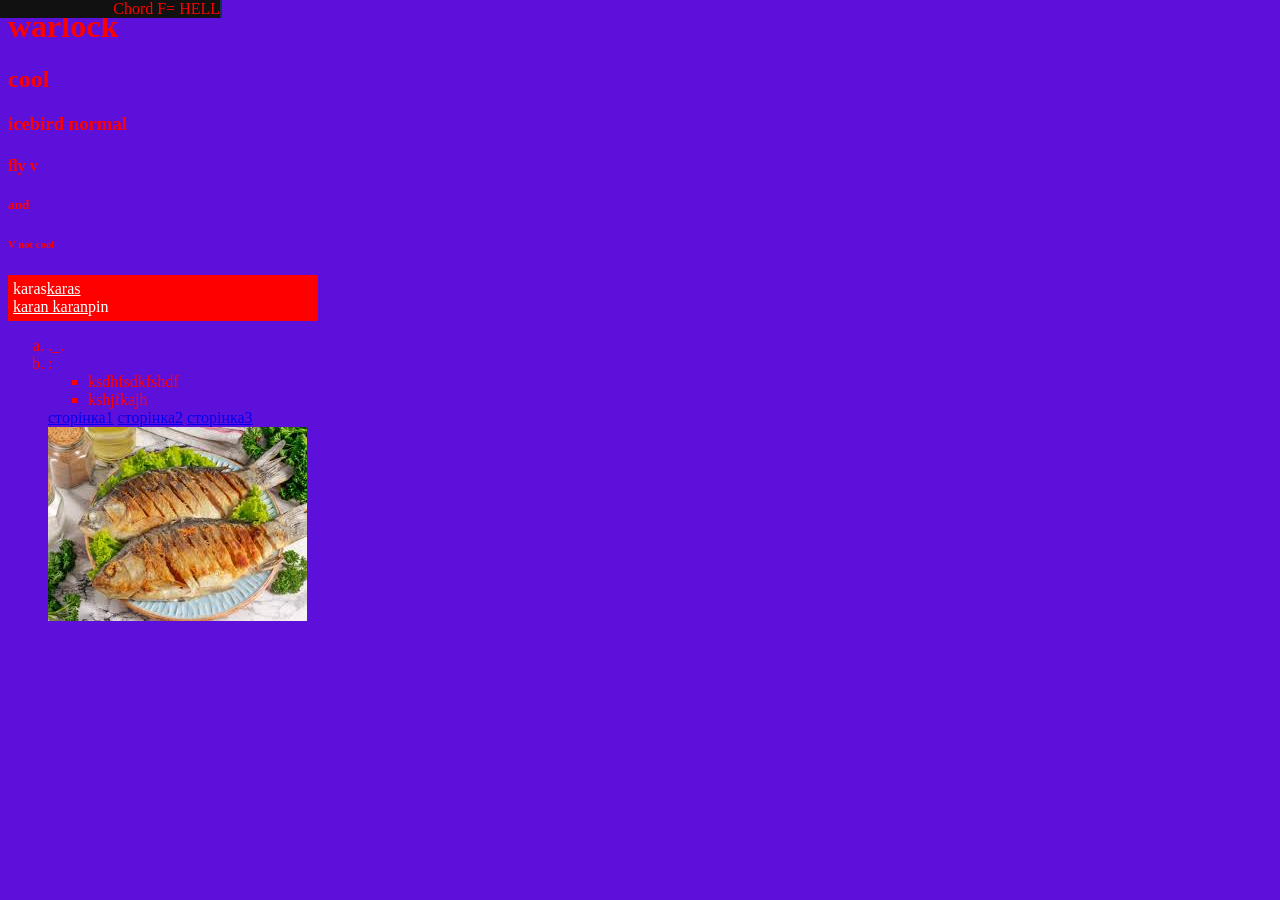
==== index.html @ e0d319b6 "Add files via upload" ====
<doctype html>
    <html>

    <head>
        <title> idk
        </title>
        <link rel="stylesheet" href="style.css">

    </head>

    <body text="red" bgcolor="black">
        <div id="sidebar">
            Chord F= HELL
        </div>
        <div id="content">
            <h1>warlock</h1>
            <h2>cool</h2>
            <h3>icebird normal</h3>
            <h4>fly v</h4>
            <h5>and</h5>
            <h6>V not cool</h6>
            <P>karas<u>karas<br>karan karan</u>pin</p>
            <ol type="a">
                <li>._.</li>
                <li>:</li>
                <ul type="square">
                    <li> ksdhfsdkfshdf</li>
                    <li>kshjfkajh</li>
                </ul>
                <nav>
                    <a href="page1.html">сторінка1</a>
                    <a href="page2.html">сторінка2</a>
                    <a href="page3.html">сторінка3</a>
                </nav>
                <img src="img1.jfif" alt="тут мав бути жарений карасік але він встік плак плак">
        </div>
    </body>

    </html>
---- style.css ----
body {
    background-color: rgb(94, 16, 219);
}

p {
    background-color: red;
    padding: 5px;
    color: #FFFFFF;
    width: 300px
}

#sidebar {
    width: 220px;
    background-color: #111111;
    position: fixed;
    top: 0px;
    left: 0px;
    border-right: 2px solid #123445;
    text-align: right;
}
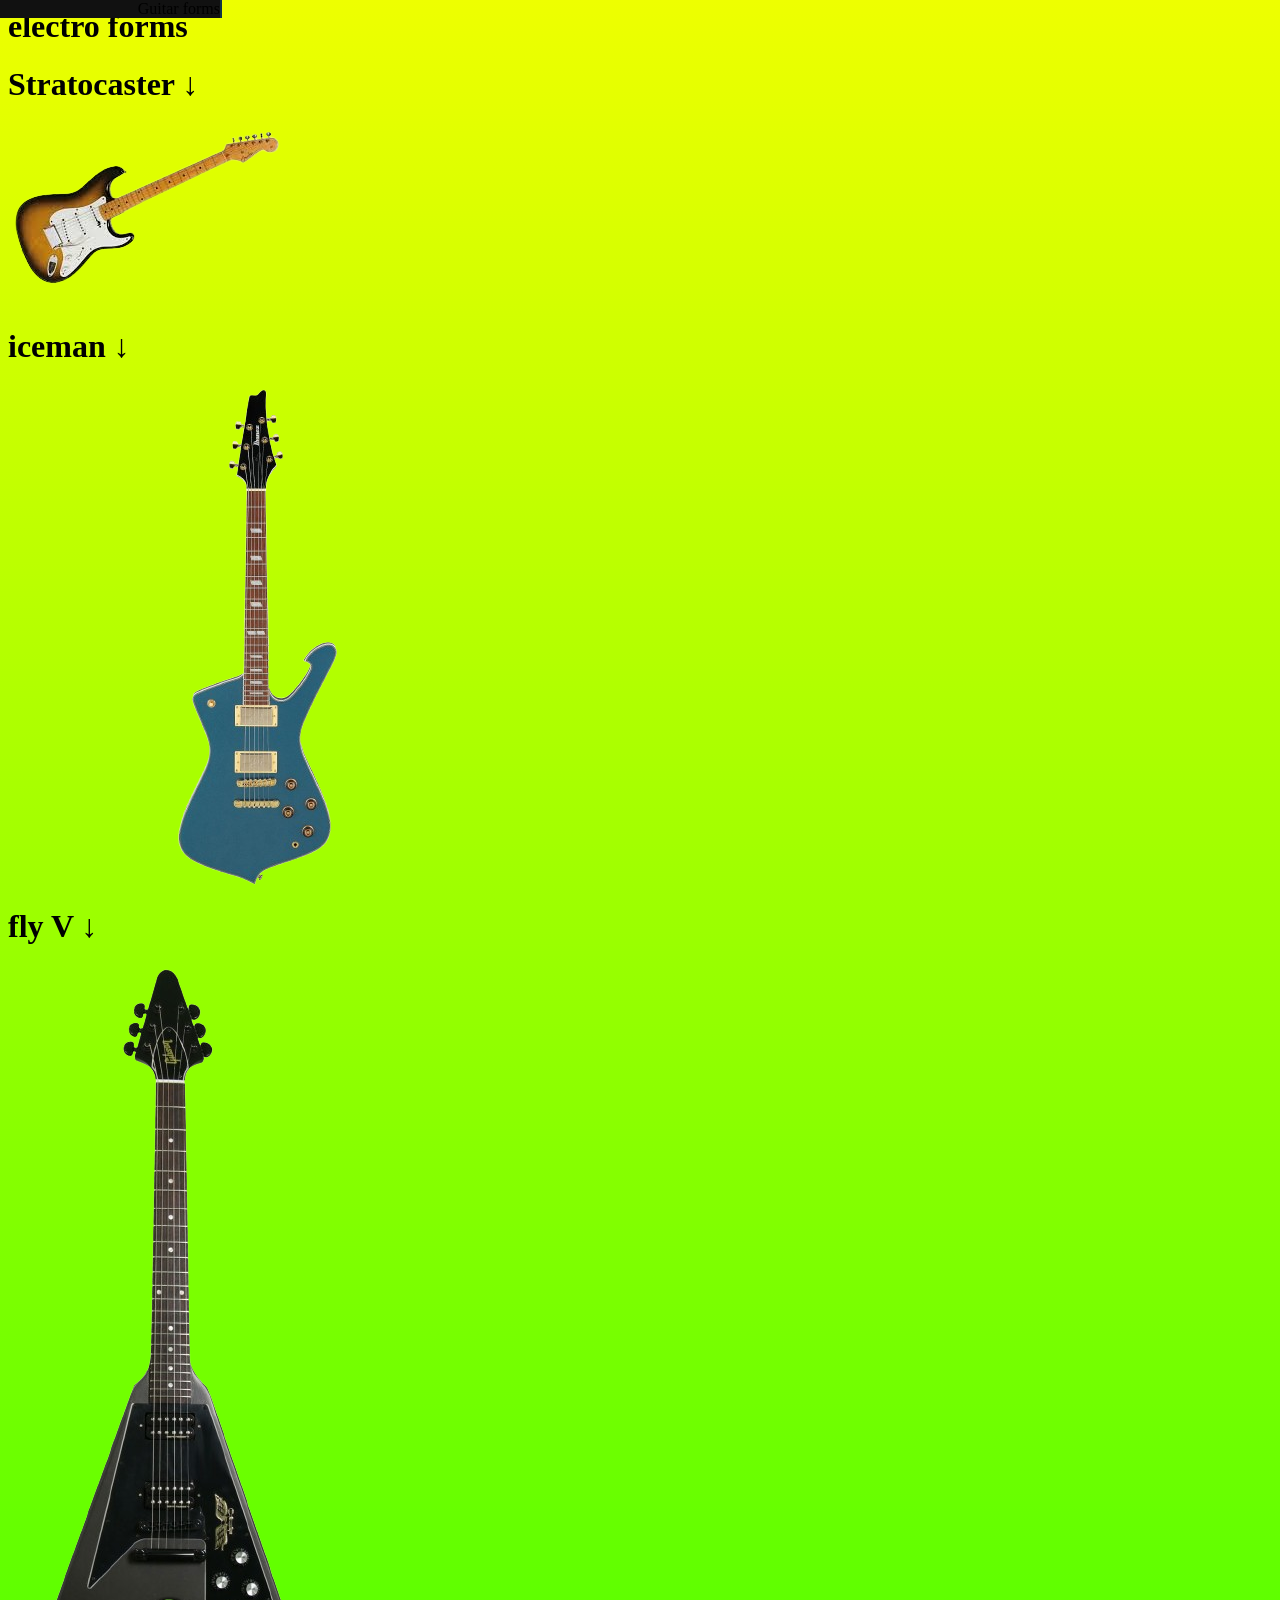
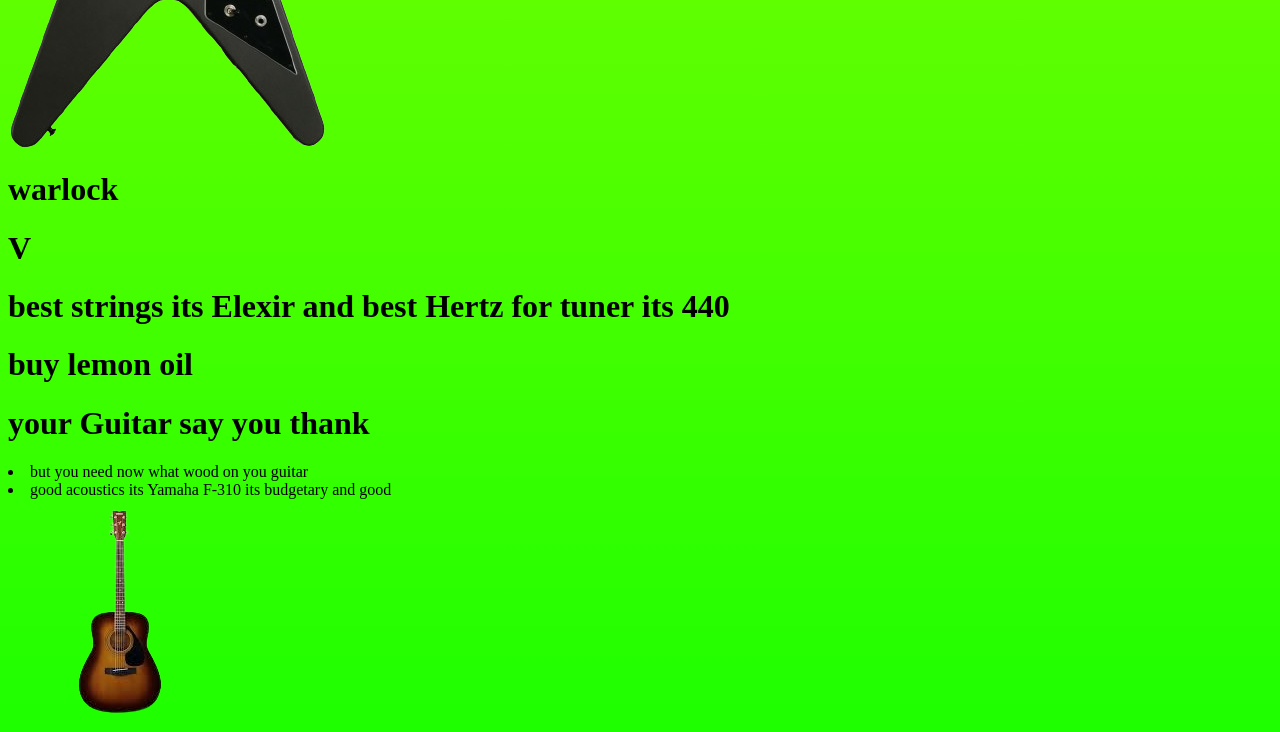
==== commit f1b8a4de: "оновленя сайту" ====
--- a/index.html
+++ b/index.html
@@ -2,37 +2,42 @@
     <html>
 
     <head>
-        <title> idk
+        <title> 
         </title>
         <link rel="stylesheet" href="style.css">
 
     </head>
+    <a href="page1.html">
+        
+    </a>
 
-    <body text="red" bgcolor="black">
+    <body class="simple-linear" text="" bgcolor="green">
         <div id="sidebar">
-            Chord F= HELL
+            Guitar forms
         </div>
         <div id="content">
+            <h1>electro forms</h1>
+            <h1>Stratocaster
+                ↓</h1>
+                <a href="https://www.amazon.com/Fender-Vintera-Stratocaster-Electric-Guitar/dp/B0C8BJQQ7K/ref=sr_1_13?dib=eyJ2IjoiMSJ9.[base64].fzzZjZh624S3oBlLTKTo7ABeK7PhlOO2zXL86mwNplk&dib_tag=se&keywords=Fender%2BStratocaster&qid=1777532881&sbo=RZvfv%2F%2FHxDF%2BO5021pAnSA%3D%3D&sr=8-13&th=1">
+            <img src="images-removebg-preview.png" alt="here be guitar form Stratocaster">
+            </a>
+            <h1>iceman ↓</h1>
+            <a href="https://www.amazon.com/Ibanez-Iceman-IC420-Electric-Guitar/dp/B0CLJQ47G8/ref=sr_1_5?dib=eyJ2IjoiMSJ9.[base64].ElfShebC93HOMrW4GiHZABaM07Sp6wTg-IqOoyfQMK0&dib_tag=se&keywords=iceman+guitar&qid=1777533064&sbo=RZvfv%2F%2FHxDF%2BO5021pAnSA%3D%3D&sr=8-5">
+            <img src="ibanez-iceman-ic420-abm-removebg-preview.png" alt="here be guitar form iceman">
+            </a>
+            <h1>fly V ↓</h1>
+            <img src="Gibson-Flying-V-Limited-Edition-Government-Grey-removebg-preview (1).png" alt="here be guitar form Gibson-Flying-V-Limited-Edition-Government-Grey-removebg-preview">
             <h1>warlock</h1>
-            <h2>cool</h2>
-            <h3>icebird normal</h3>
-            <h4>fly v</h4>
-            <h5>and</h5>
-            <h6>V not cool</h6>
-            <P>karas<u>karas<br>karan karan</u>pin</p>
-            <ol type="a">
-                <li>._.</li>
-                <li>:</li>
-                <ul type="square">
-                    <li> ksdhfsdkfshdf</li>
-                    <li>kshjfkajh</li>
+            <h1>V</h1>
+            <h1>best strings its Elexir and best Hertz for tuner its 440<h1>
+
+                <h1>buy lemon oil</h1>
+                <h1>your Guitar say you thank</h1>
+                    <li>but you need now what wood on you guitar</li>
+                    <li>good acoustics its Yamaha F-310 its budgetary and good</li>
                 </ul>
-                <nav>
-                    <a href="page1.html">сторінка1</a>
-                    <a href="page2.html">сторінка2</a>
-                    <a href="page3.html">сторінка3</a>
-                </nav>
-                <img src="img1.jfif" alt="тут мав бути жарений карасік але він встік плак плак">
+                <img src="img1.F-310-removebg-preview.png" alt="here be guitar Yamaha F-310">
         </div>
     </body>
 
--- a/style.css
+++ b/style.css
@@ -1,9 +1,9 @@
-body {
-    background-color: rgb(94, 16, 219);
+.simple-linear {
+  background: linear-gradient(rgb(238, 255, 0), rgb(30, 255, 0));
 }
 
 p {
-    background-color: red;
+    background-color: rgb(158, 106, 10);
     padding: 5px;
     color: #FFFFFF;
     width: 300px
